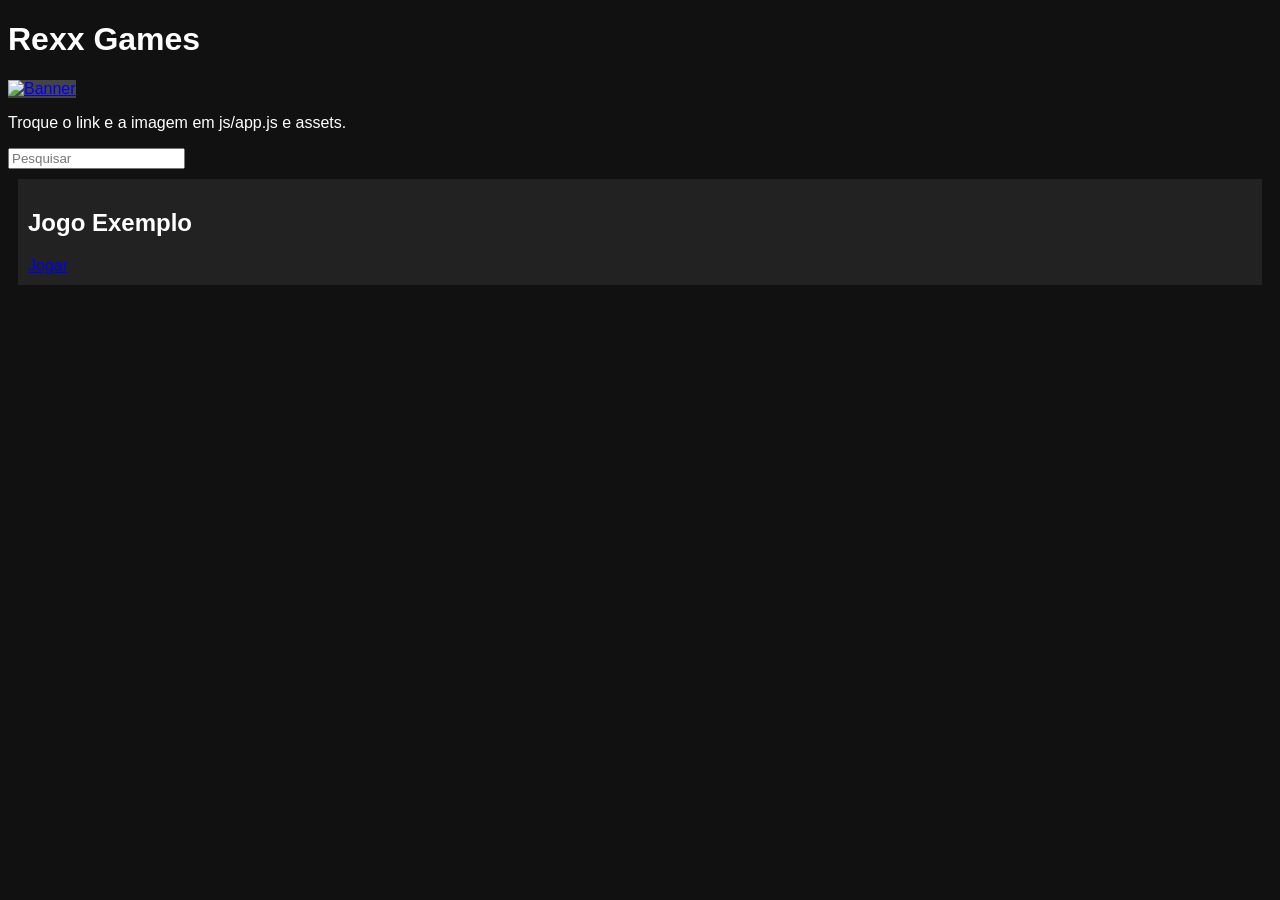
==== index.html @ f6731750 "1.0" ====
<!DOCTYPE html><html><head><meta charset="utf-8"><link rel="stylesheet" href="css/style.css"><script defer src="js/app.js"></script><title>Rexx Games</title></head><body><header><h1>Rexx Games</h1></header><section id="banner"><a id="merchLink" href="https://example.com" target="_blank"><img id="merchImg" src="assets/banner-placeholder.png" alt="Banner" style="width:100%;max-height:180px;background:#444"></a><p>Troque o link e a imagem em js/app.js e assets.</p></section><input id="search" placeholder="Pesquisar"><div id="games"><div class="card"><h2>Jogo Exemplo</h2><a href="jogos/exemplo/index.html">Jogar</a></div></div></body></html>
---- css/style.css ----
body{font-family:Arial;background:#111;color:#fff}.card{background:#222;padding:10px;margin:10px}
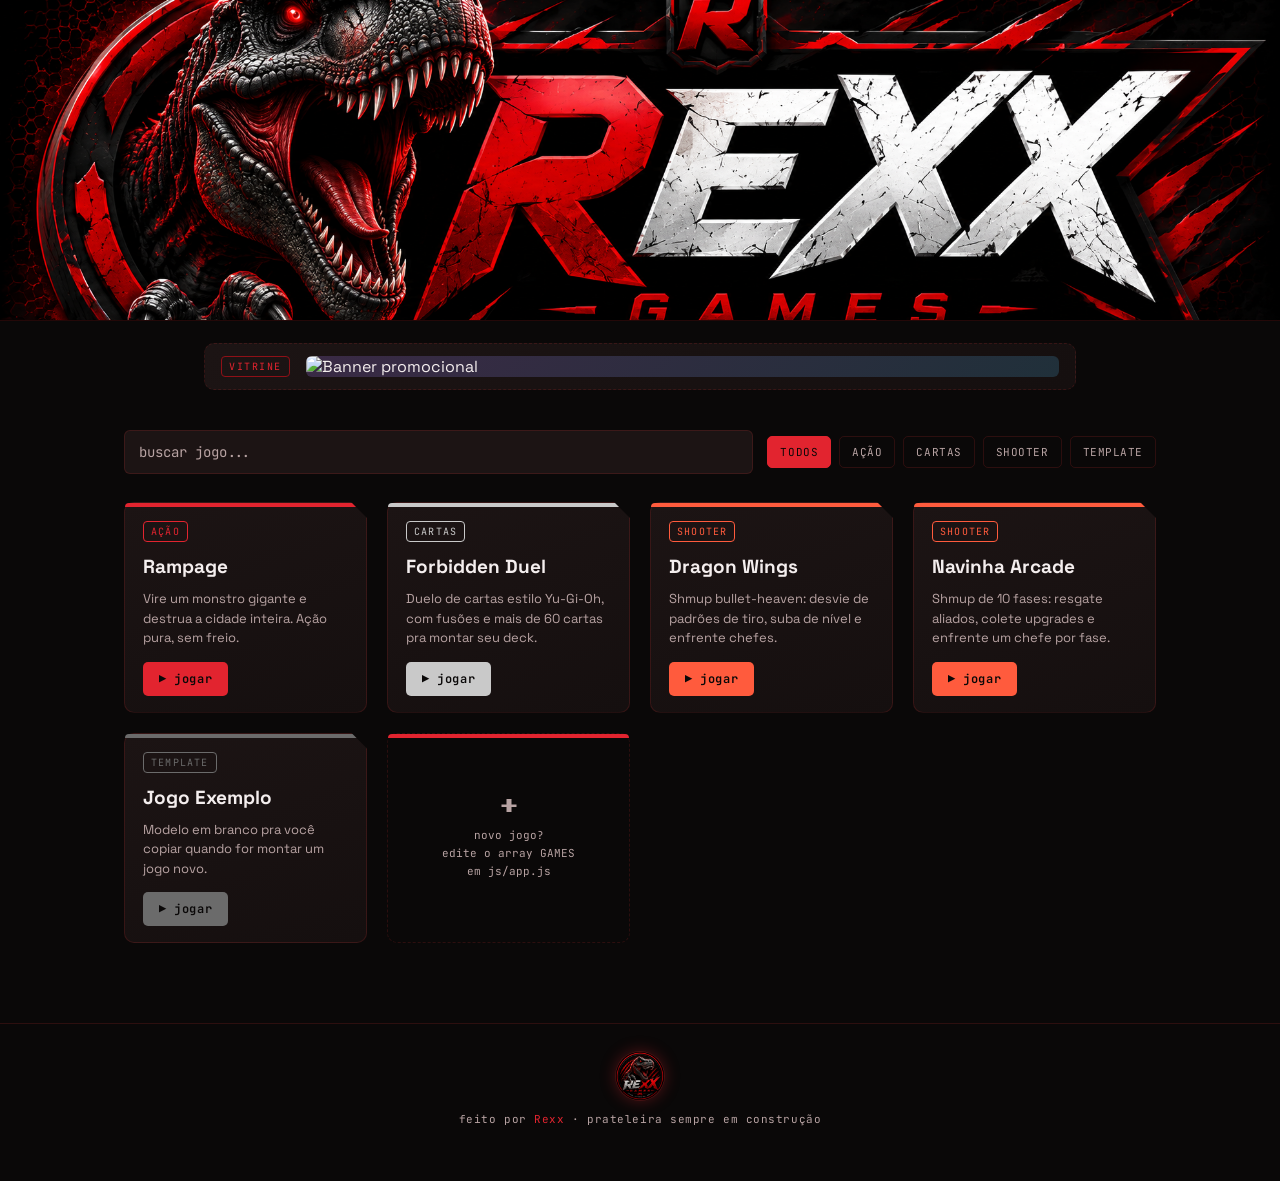
==== commit eb7a9f2f: "1.2" ====
--- a/index.html
+++ b/index.html
@@ -1 +1,38 @@
-<!DOCTYPE html><html><head><meta charset="utf-8"><link rel="stylesheet" href="css/style.css"><script defer src="js/app.js"></script><title>Rexx Games</title></head><body><header><h1>Rexx Games</h1></header><section id="banner"><a id="merchLink" href="https://example.com" target="_blank"><img id="merchImg" src="assets/banner-placeholder.png" alt="Banner" style="width:100%;max-height:180px;background:#444"></a><p>Troque o link e a imagem em js/app.js e assets.</p></section><input id="search" placeholder="Pesquisar"><div id="games"><div class="card"><h2>Jogo Exemplo</h2><a href="jogos/exemplo/index.html">Jogar</a></div></div></body></html>+<!DOCTYPE html>
+<html lang="pt-br">
+<head>
+<meta charset="utf-8">
+<meta name="viewport" content="width=device-width, initial-scale=1">
+<title>Rexx Games</title>
+<link rel="stylesheet" href="css/style.css">
+<link rel="icon" href="assets/logo.png">
+<script defer src="js/app.js"></script>
+</head>
+<body>
+
+<header>
+  <img class="brand-banner" src="assets/banner.png" alt="Rexx Games">
+</header>
+
+<section id="banner">
+  <a id="merchLink" href="https://example.com" target="_blank" rel="noopener">
+    <span class="banner-tag" id="bannerTag">promo</span>
+    <img id="merchImg" src="assets/banner-placeholder.png" alt="Banner promocional">
+  </a>
+</section>
+
+<div class="controls">
+  <input id="search" placeholder="buscar jogo...">
+  <div class="filters" id="filters"></div>
+</div>
+
+<div id="games"></div>
+<p id="emptyState">nenhum jogo encontrado com esse filtro.</p>
+
+<footer>
+  <img class="brand-mark" src="assets/logo.png" alt="Rexx Games">
+  <p>feito por <span>Rexx</span> &middot; prateleira sempre em construção</p>
+</footer>
+
+</body>
+</html>
--- a/css/style.css
+++ b/css/style.css
@@ -1 +1,314 @@
-body{font-family:Arial;background:#111;color:#fff}.card{background:#222;padding:10px;margin:10px}+@import url('https://fonts.googleapis.com/css2?family=Press+Start+2P&family=Space+Grotesk:wght@400;500;600;700&family=JetBrains+Mono:wght@400;600&display=swap');
+
+:root{
+  --bg:#0a0808;
+  --bg-alt:#150f0f;
+  --panel:#1c1414;
+  --line:rgba(255,60,60,.14);
+  --text:#f4eeee;
+  --text-dim:#b8a3a3;
+  --red:#e2242f;
+  --red-dim:#8f1017;
+  --steel:#c9c9c9;
+  --steel-dim:#6b6b6b;
+  --fire:#ff5b3d;
+  --font-pixel:'Press Start 2P',monospace;
+  --font-body:'Space Grotesk',sans-serif;
+  --font-mono:'JetBrains Mono',monospace;
+  --radius:10px;
+}
+
+*{box-sizing:border-box}
+
+body{
+  margin:0;
+  font-family:var(--font-body);
+  background:
+    radial-gradient(ellipse 900px 500px at 15% -10%, rgba(242,167,27,.10), transparent 60%),
+    radial-gradient(ellipse 700px 500px at 100% 0%, rgba(63,216,189,.08), transparent 60%),
+    var(--bg);
+  color:var(--text);
+  min-height:100vh;
+}
+
+a{color:inherit}
+
+/* ---------- HEADER / BANNER DA MARCA ---------- */
+header{
+  position:relative;
+  padding:0;
+  text-align:center;
+  border-bottom:1px solid var(--line);
+  overflow:hidden;
+  background:#000;
+  box-shadow:0 0 60px rgba(226,36,47,.18) inset;
+}
+
+.brand-banner{
+  display:block;
+  width:100%;
+  max-height:min(38vh,320px);
+  object-fit:cover;
+  object-position:center 35%;
+}
+
+/* ---------- BANNER / VITRINE ---------- */
+#banner{
+  display:block;
+  max-width:920px;
+  margin:22px auto 0;
+  padding:0 24px;
+}
+
+#banner a{
+  display:flex;
+  align-items:center;
+  gap:16px;
+  text-decoration:none;
+  background:linear-gradient(135deg, var(--panel), var(--bg-alt));
+  border:1px dashed var(--line);
+  border-radius:var(--radius);
+  padding:12px 16px;
+  transition:border-color .2s ease, transform .2s ease;
+}
+
+#banner a:hover{
+  border-color:var(--red-dim);
+  transform:translateY(-1px);
+}
+
+#banner .banner-tag{
+  font-family:var(--font-mono);
+  font-size:10px;
+  letter-spacing:.15em;
+  text-transform:uppercase;
+  color:var(--red);
+  border:1px solid var(--red-dim);
+  border-radius:4px;
+  padding:3px 7px;
+  white-space:nowrap;
+}
+
+#banner img{
+  width:100%;
+  max-height:120px;
+  object-fit:cover;
+  border-radius:6px;
+  background:linear-gradient(135deg,#3a2a45,#20303a);
+  display:block;
+}
+
+/* ---------- CONTROLES ---------- */
+.controls{
+  max-width:1080px;
+  margin:40px auto 0;
+  padding:0 24px;
+  display:flex;
+  flex-wrap:wrap;
+  gap:14px;
+  align-items:center;
+  justify-content:space-between;
+}
+
+#search{
+  flex:1;
+  min-width:220px;
+  font-family:var(--font-mono);
+  font-size:14px;
+  background:var(--panel);
+  border:1px solid var(--line);
+  border-radius:6px;
+  padding:12px 14px;
+  color:var(--text);
+  outline:none;
+  transition:border-color .15s ease, box-shadow .15s ease;
+}
+
+#search::placeholder{color:var(--text-dim)}
+
+#search:focus{
+  border-color:var(--red);
+  box-shadow:0 0 0 3px rgba(63,216,189,.15);
+}
+
+.filters{
+  display:flex;
+  gap:8px;
+  flex-wrap:wrap;
+}
+
+.filter-btn{
+  font-family:var(--font-mono);
+  font-size:11px;
+  letter-spacing:.05em;
+  text-transform:uppercase;
+  background:transparent;
+  border:1px solid var(--line);
+  color:var(--text-dim);
+  padding:8px 12px;
+  border-radius:5px;
+  cursor:pointer;
+  transition:all .15s ease;
+}
+
+.filter-btn:hover{
+  color:var(--text);
+  border-color:var(--text-dim);
+}
+
+.filter-btn.active{
+  color:var(--bg);
+  background:var(--red);
+  border-color:var(--red);
+}
+
+/* ---------- GRID DE JOGOS ---------- */
+#games{
+  max-width:1080px;
+  margin:28px auto 80px;
+  padding:0 24px;
+  display:grid;
+  grid-template-columns:repeat(auto-fill,minmax(230px,1fr));
+  gap:20px;
+}
+
+.card{
+  --accent:var(--red);
+  position:relative;
+  background:linear-gradient(160deg, var(--panel) 0%, var(--bg-alt) 100%);
+  border:1px solid var(--line);
+  border-radius:var(--radius);
+  padding:18px 18px 16px;
+  display:flex;
+  flex-direction:column;
+  gap:10px;
+  min-height:190px;
+  text-decoration:none;
+  color:var(--text);
+  clip-path:polygon(0 0,calc(100% - 16px) 0,100% 16px,100% 100%,0 100%);
+  transition:transform .18s ease, box-shadow .18s ease, border-color .18s ease;
+}
+
+.card::before{
+  content:"";
+  position:absolute;
+  top:0;left:0;right:0;
+  height:4px;
+  background:var(--accent);
+  border-radius:var(--radius) var(--radius) 0 0;
+}
+
+.card:hover{
+  transform:translateY(-4px);
+  border-color:var(--accent);
+  box-shadow:0 12px 28px -12px rgba(0,0,0,.6), 0 0 0 1px var(--accent) inset;
+}
+
+.card .tag{
+  align-self:flex-start;
+  font-family:var(--font-mono);
+  font-size:10px;
+  letter-spacing:.12em;
+  text-transform:uppercase;
+  color:var(--accent);
+  border:1px solid var(--accent);
+  border-radius:4px;
+  padding:3px 7px;
+}
+
+.card h2{
+  font-family:var(--font-body);
+  font-weight:700;
+  font-size:19px;
+  margin:2px 0 0;
+}
+
+.card p{
+  font-size:13px;
+  line-height:1.5;
+  color:var(--text-dim);
+  margin:0;
+  flex:1;
+}
+
+.card .play{
+  align-self:flex-start;
+  margin-top:4px;
+  font-family:var(--font-mono);
+  font-size:12px;
+  font-weight:600;
+  letter-spacing:.05em;
+  color:var(--bg);
+  background:var(--accent);
+  border:none;
+  border-radius:5px;
+  padding:9px 16px;
+  cursor:pointer;
+}
+
+.card.ghost{
+  background:transparent;
+  border:1px dashed var(--line);
+  align-items:center;
+  justify-content:center;
+  text-align:center;
+  color:var(--text-dim);
+  clip-path:none;
+}
+
+.card.ghost:hover{
+  border-color:var(--text-dim);
+  box-shadow:none;
+  transform:none;
+}
+
+.card.ghost .plus{
+  font-family:var(--font-pixel);
+  font-size:20px;
+  color:var(--text-dim);
+}
+
+.card.ghost small{
+  font-family:var(--font-mono);
+  font-size:11px;
+  line-height:1.6;
+}
+
+#emptyState{
+  display:none;
+  max-width:1080px;
+  margin:28px auto;
+  padding:0 24px 60px;
+  text-align:center;
+  color:var(--text-dim);
+  font-family:var(--font-mono);
+  font-size:13px;
+}
+
+/* ---------- FOOTER ---------- */
+footer{
+  border-top:1px solid var(--line);
+  padding:28px 24px 44px;
+  text-align:center;
+  font-family:var(--font-mono);
+  font-size:11px;
+  color:var(--text-dim);
+  letter-spacing:.05em;
+}
+
+footer .brand-mark{
+  width:48px;
+  height:48px;
+  border-radius:50%;
+  object-fit:cover;
+  margin:0 auto 12px;
+  display:block;
+  box-shadow:0 0 0 1px var(--line), 0 0 16px rgba(226,36,47,.35);
+}
+
+footer span{color:var(--red)}
+
+@media (max-width:520px){
+  header{padding:40px 18px 22px}
+  .controls{margin-top:28px}
+}
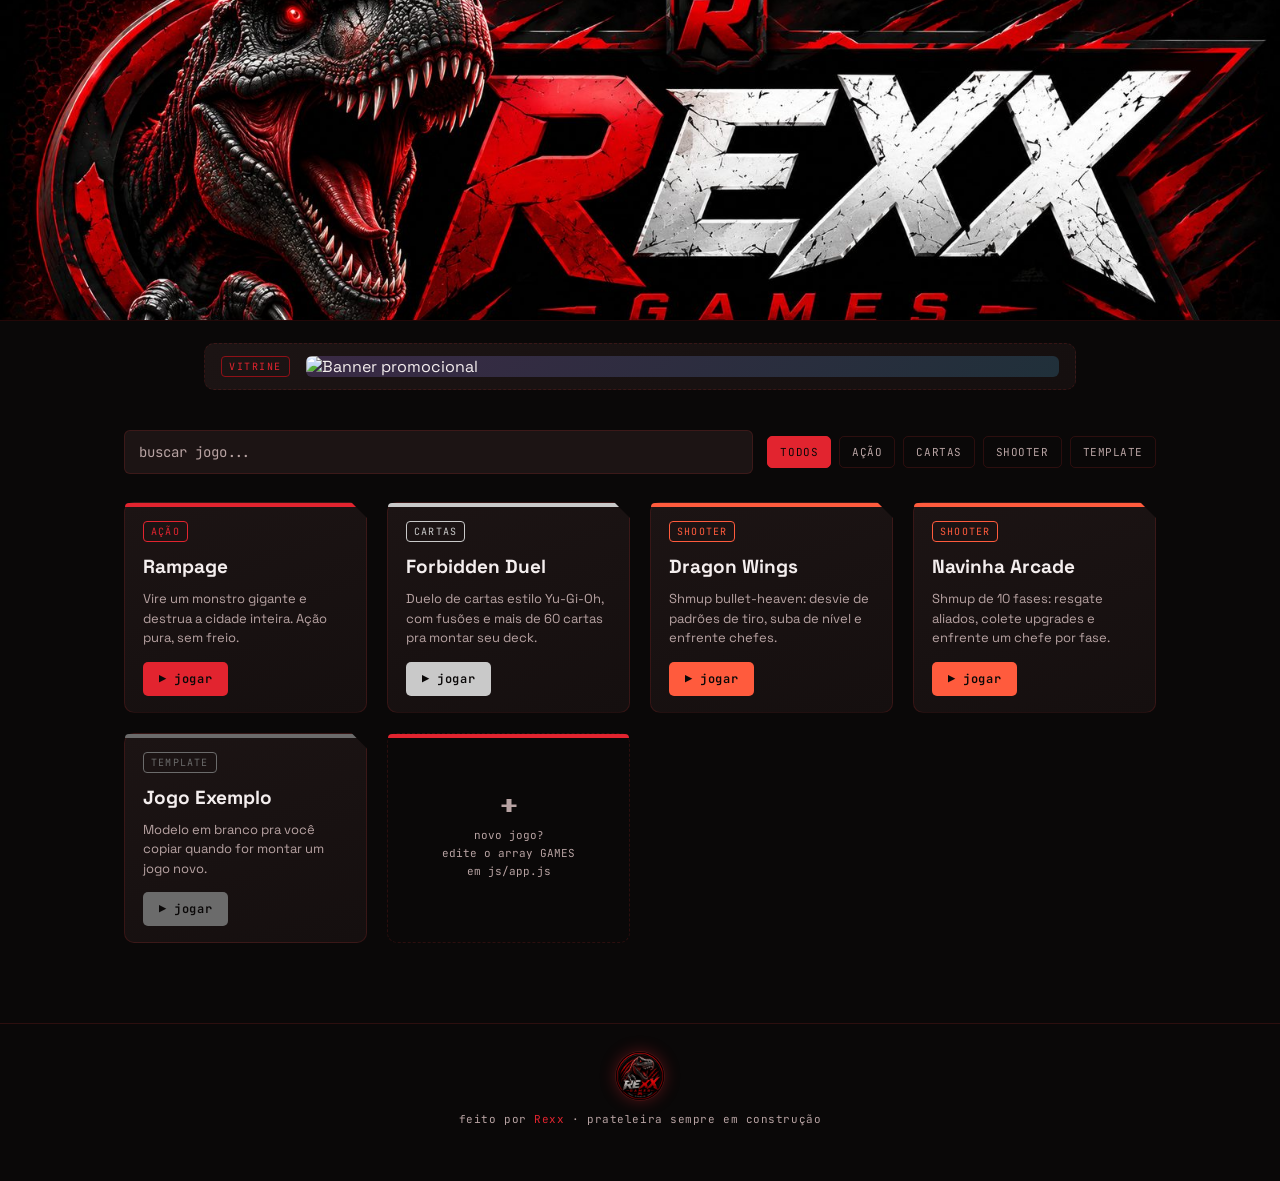
==== commit c9455743: "Add files via upload" ====
--- a/index.html
+++ b/index.html
@@ -5,13 +5,13 @@
 <meta name="viewport" content="width=device-width, initial-scale=1">
 <title>Rexx Games</title>
 <link rel="stylesheet" href="css/style.css">
-<link rel="icon" href="assets/logo.png">
+<link rel="icon" href="assets/favicon.png">
 <script defer src="js/app.js"></script>
 </head>
 <body>
 
 <header>
-  <img class="brand-banner" src="assets/banner.png" alt="Rexx Games">
+  <img class="brand-banner" src="assets/banner.jpg" alt="Rexx Games" width="1600" height="640">
 </header>
 
 <section id="banner">
